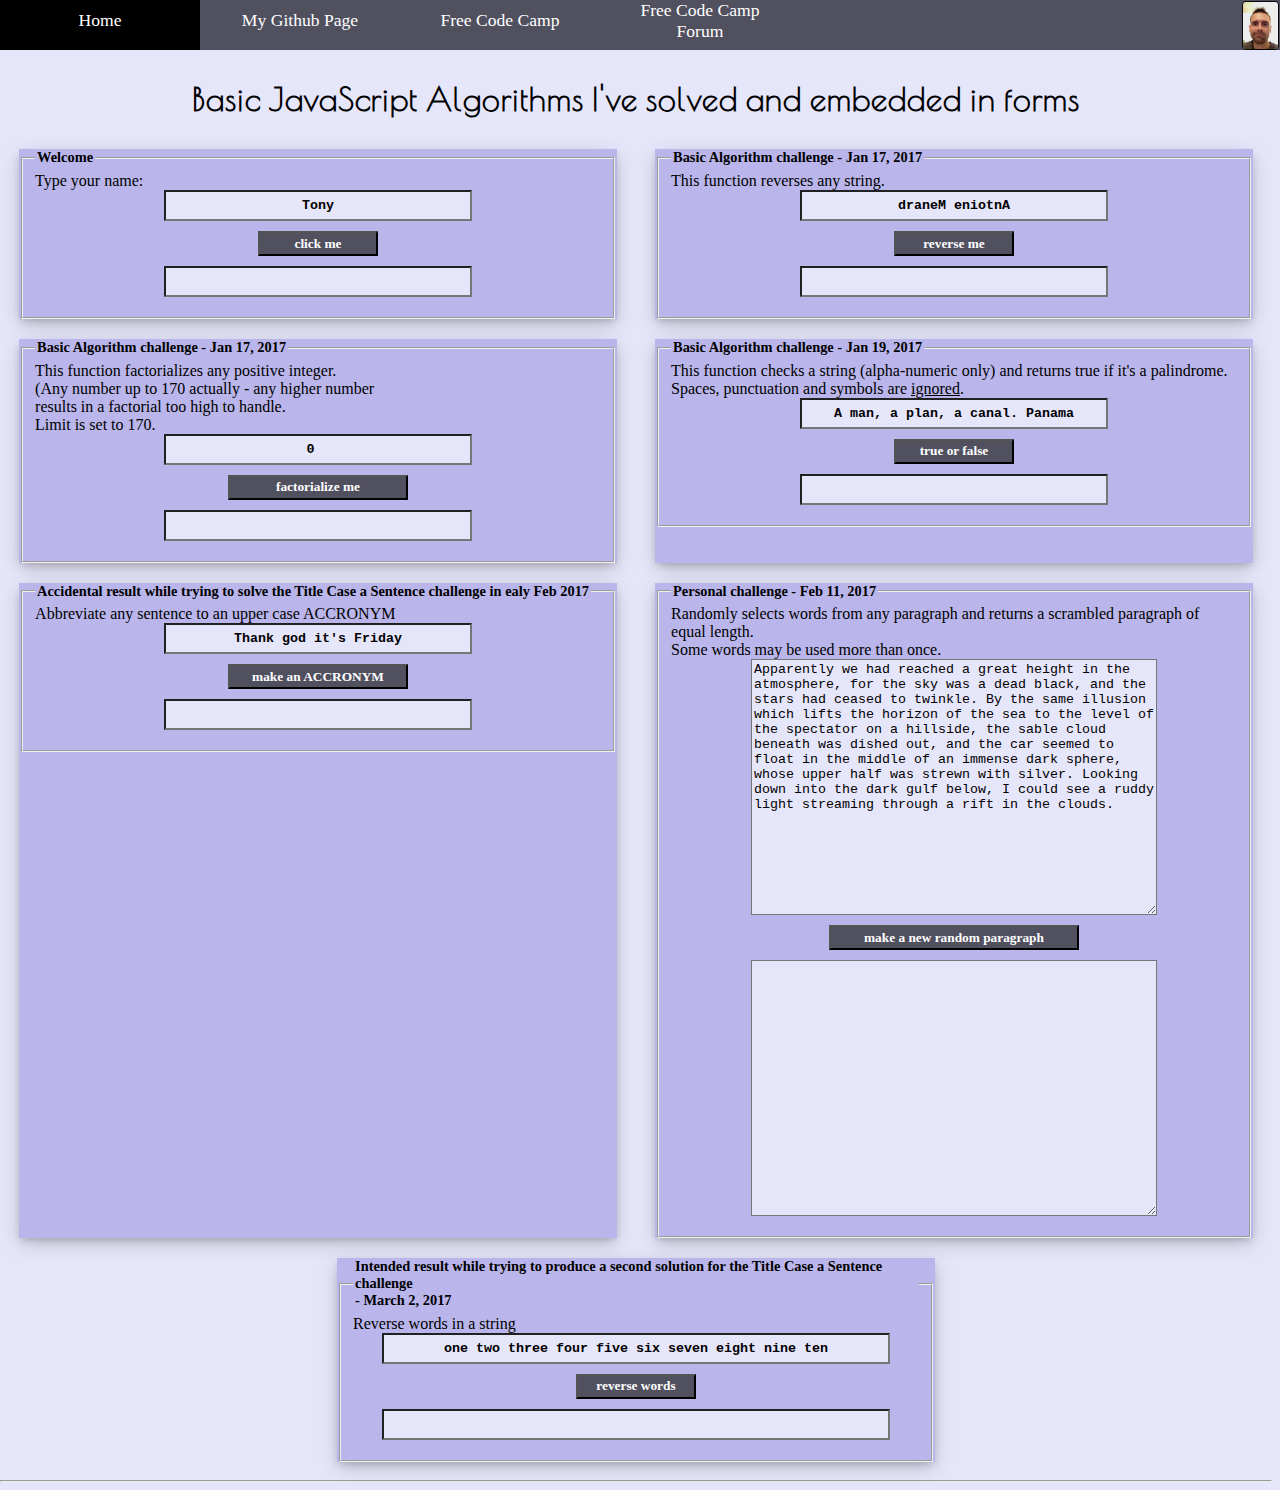
==== Forms.html @ 7153e8dc "Add files via upload" ====
﻿<!doctype HTML>

<html>

  <head>
    <link rel="stylesheet" type="text/css" href="Forms.css" />
    <link href="https://fonts.googleapis.com/css?family=Poiret+One" rel="stylesheet">
    <html lang ="eng-us">
    <meta charset="utf-8">
    <title>Forms testing</title>
    <link rel="icon" type="image/icon" href="paw-print.png" />

  </head>

<body>

<nav role="navigation">

  <a href="#" class="one-line">Home</a>
  <a href="https://soupedenuit.github.io/" target="_blank"class="one-line">My Github Page</a>
  <a href="https://www.freecodecamp.com/" target="_blank" class="one-line">Free Code Camp</a>
  <a href="https://forum.freecodecamp.com/" target="_blank">Free Code Camp<br>Forum</a>
  <img id="tony1" src="tony1.jpeg" alt="">

</nav>

<h1>Basic JavaScript Algorithms I've solved and embedded in forms</h1>

<div id="flexbox-model">


<!-- SAY HI (copied, not original) -->

<form action="" class="js-challenges first-form">
  <fieldset>
  <legend>Welcome</legend>
  <label>Type your name: </label>
  <input type="text" class="color-input" id="txtName" value="Tony" />
  <input type="button"
    value="click me"
    class="button" onclick="sayHi()" />
  <input class="boldOutput" type="text"
    id="txtOutput" />
  </fieldset>
 </form>


<!-- REVERSE A STRING (Jan 17 2017) -->

 <form action="" class="js-challenges first-form">
   <fieldset>
   <legend>Basic Algorithm challenge - Jan 17, 2017</legend>
   <label>This function reverses any string.</label>
   <input type="text" class="color-input"
     id="strIn" value="draneM eniotnA" />
   <input type="button" class="button"
     value="reverse me"
     onclick="reverseString()" />
   <input class="boldOutput" type="text"
     id="strOut" />
   </fieldset>
  </form>


<!-- FACTORIALIZE A NUMBER (Jan 17 2017) -->

  <form action="" class="js-challenges">
    <fieldset>
    <legend>Basic Algorithm challenge - Jan 17, 2017</legend>
    <label>This function factorializes any positive integer. </br>
      (Any number up to 170 actually - any higher number</br>results in a factorial too high to handle. </br>Limit is set to 170.</label>
    <input type="number" class="color-input" id="integerIn" value="0" min="0" max="170" />
    <input type="button" class="buttonM" value="factorialize me" onclick="factorializeMe()" />
    <input class="boldOutput" type="text" id="integerOut" />
    </fieldset>
  </form>


<!-- CHECK FOR PALINDROMES (Jan 19 2017) -->

  <form action="" class="js-challenges">
    <fieldset>
    <legend>Basic Algorithm challenge - Jan 19, 2017</legend>
    <label>This function checks a string (alpha-numeric only) and returns true if it's a palindrome. </br>Spaces, punctuation and symbols are <ins>ignored</ins>.</label>
    <input type="text" class="color-input"
      id="checkIn" value="A man, a plan, a canal. Panama" />
    <input type="button" class="button"  value="true or false" onclick="palindrome()" />
    <input class="boldOutput" type="text"
      id="checkOut" />
    </fieldset>
   </form>


<!-- ABBREVIATE ANY SENTENCE TO AN ACCRONYM:
  (accidental result while trying to solve the Title Case a Sentence challenge in early Feb 2017)-->

<form action="" class="js-challenges">
  <fieldset>
  <legend>Accidental result while trying to solve the Title Case a Sentence challenge in ealy Feb 2017</legend>
  <label>Abbreviate any sentence to an upper case ACCRONYM</label>
  <input type="text" class="color-input" id="sentenceIn" value="Thank god it's Friday" />
  <input type="button" class="buttonM" value="make an ACCRONYM" onclick="accronym()" />
  <input class="boldOutput" type="text" id="sentenceOut" />
</fieldset>
</form>


<!-- SCRAMBLE A PARAGRAPH RANDOMLY -->

<form action="" class="js-challenges">
  <fieldset>
  <legend>Personal challenge - Feb 11, 2017</legend>
  <label>Randomly selects words from any paragraph and returns a scrambled paragraph of equal length. </br>Some words may be used more than once.</label>
  <textarea type="text" class="color-input" id="paragraphIn">Apparently we had reached a great height in the atmosphere, for the sky was a dead black, and the stars had ceased to twinkle. By the same illusion which lifts the horizon of the sea to the level of the spectator on a hillside, the sable cloud beneath was dished out, and the car seemed to float in the middle of an immense dark sphere, whose upper half was strewn with silver. Looking down into the dark gulf below, I could see a ruddy light streaming through a rift in the clouds.</textarea>
  <input type="button" class="buttonL" value="make a new random paragraph" onclick="paragraphScrambler()" />
  <textarea class="boldOutput" type="text" id="newParagraphOut"></textarea>
</fieldset>
</form>


<!-- REVERSE WORDS IN A STRING -->

<form action="" class="js-challenges">
  <fieldset>
  <legend>Intended result while trying to produce a second solution for the Title Case a Sentence challenge <br /> - March 2, 2017</legend>
  <label>Reverse words in a string</label>
  <input type="text" class="color-input" id="forwardIn" value="one two three four five six seven eight nine ten" />
  <input type="button" class="button" value="reverse words" onclick="reverseWords()" />
  <input class="boldOutput" type="text" id="backwardsOut" />
</fieldset>
</form>

</div>

<hr />

<script type="text/javascript" src="jquery-3.1.1.min.js"></script>
<script type="text/javascript" src="Forms.js">
</script>

</body>

</html>
---- Forms.css ----
﻿body {
  font-family: Verdana,'sans serif';
  margin-top: 0;
  margin-left: 0;
  background-color: #E6E6FA;
}

nav {
  /*margin: 0 0 auto 0;*/
  background-color: RGB(80, 80, 95);
  height: 50px;
  position: fixed;
  top: 0;
  width: 100%;
}

nav a {
  float: left;
  width: 200px;
  height: 50px;
  text-align: center;
  /*vertical-align: top;*/
  font-size: 1.1em;
  color: white;
  text-decoration: none;
}

nav a:hover {
  background-color: black;
}

h1 {
  font-family: 'Poiret One', cursive;
  text-align: center;
  margin-top: 80px;
  letter-spacing: 1px;
  }

.one-line {
  padding-top: 10px;
  height: 40px;
}

#tony1 {
  position:fixed;
  right:1px;top:1px;opacity:0.9;
  width: 35px;
  text-align: right;
  border-style:solid;
  border-width: 1px;
  border-radius: 10%;
}

/*
.first-form {
  margin-top: 80px;
} */

form {
  width: 90%;
  margin: 10px auto 10px auto;
}

input {
  display: block;
  margin: 0 auto 10px auto;
  width: 300px;
  height: 25px;
  background-color: #E6E6FA;
  /* background-color: #ffffcc; */
  /* font-weight: bold; */
  text-align: center;
  font-family: Consolas, Courier New, monospace, Palatino, Verdana, 'sans serif';
  font-weight: bold;
}

textarea {
  display: block;
  margin: 0 auto 10px auto;
  width: 400px;
  height: 250px;
  background-color: #E6E6FA;
  /* background-color: #ffffcc; */
  /* font-weight: bold; */
  text-align: left;
  font-family: Consolas, Courier New, monospace, Palatino, Verdana, 'sans serif';
}

output {
  display: block;
  margin: 10px auto 10px auto;
  width: 80px;
  height: 30px;
  background-color: white;
  font-weight: bold;
  font-size: 1.3em;
  text-align: center;
  border: solid black 1px;
}

.boldOutput {
  font-weight: bold;
  font-size: 0.75em;
}

.button {
  display: block;
  margin: 0 auto 10px auto;
  width: 120px;
  height: 25px;
  color: white;
  background-color: RGB(80, 80, 95);
  /* background-color: #eeeeee; */
  font-weight: bold;
  text-align: center;
  font-family: Palatino, Verdana, 'sans serif';
}

.buttonM {
  display: block;
  margin: 0 auto 10px auto;
  width: 180px;
  height: 25px;
  color: white;
  background-color: RGB(80, 80, 95);
  /* background-color: #eeeeee; */
  font-weight: bold;
  text-align: center;
  font-family: Palatino, Verdana, 'sans serif';
}

.buttonL {
  display: block;
  margin: 0 auto 10px auto;
  width: 250px;
  height: 25px;
  color: white;
  background-color: RGB(80, 80, 95);
  /* background-color: #eeeeee; */
  font-weight: bold;
  text-align: center;
  font-family: Palatino, Verdana, 'sans serif';
}

#flexbox-model {
  display: flex;
  flex-direction: row;
  flex-wrap: wrap;
  justify-content: center;
  }

.js-challenges {
  width: 47%;
  margin-top: 10px;
  background-color: #BAB6EB;
  box-shadow: 0 4px 8px -2px rgba(0, 0, 0, 0.19), 0 6px 20px -2px rgba(0, 0, 0, 0.20);
  /* background-color: #ffccff; */
  /* background: radial-gradient(ellipse farthest-corner at 45px 45px , #BAB6EB 20%, rgba(0, 0, 255, .05) 50%, #BAB6EB 95%); */
}

form legend {
  font-weight: bold;
}

form legend {
  font-size: 0.9em;
}

#newParagraphOut {
  font-weight: bold;
}

#forwardIn, #backwardsOut {
  width: 500px;
}

@media (max-width: 840px) and (min-width: 641px){
    nav {
      height: 100px;
    }
    h1 {
      margin-top: 130px;
    }
    nav a:nth-of-type(4) {
      clear: left;
    }
  }

  @media (max-width: 640px) {
    nav {
      height: 100px;
    }
    h1 {
      margin-top: 130px;
    }
    nav a:nth-of-type(3) {
      clear: left;
    }
  }
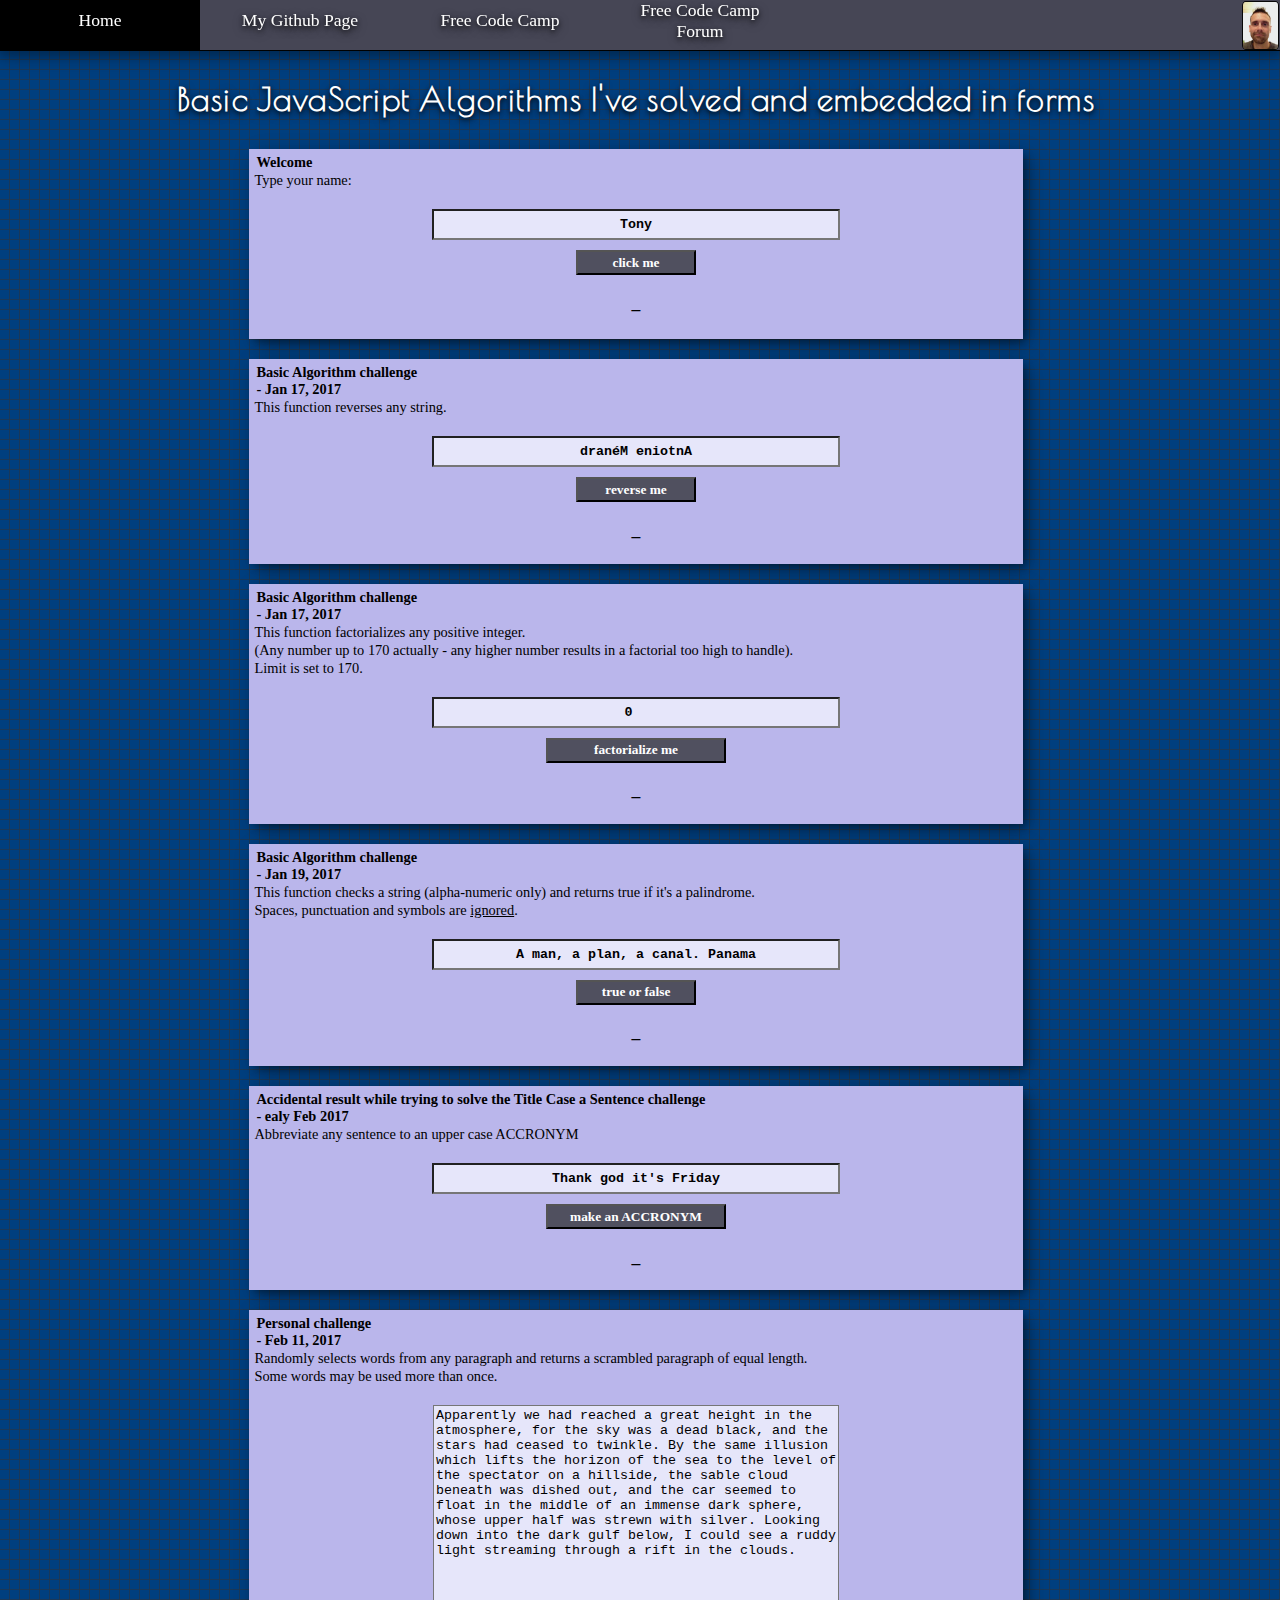
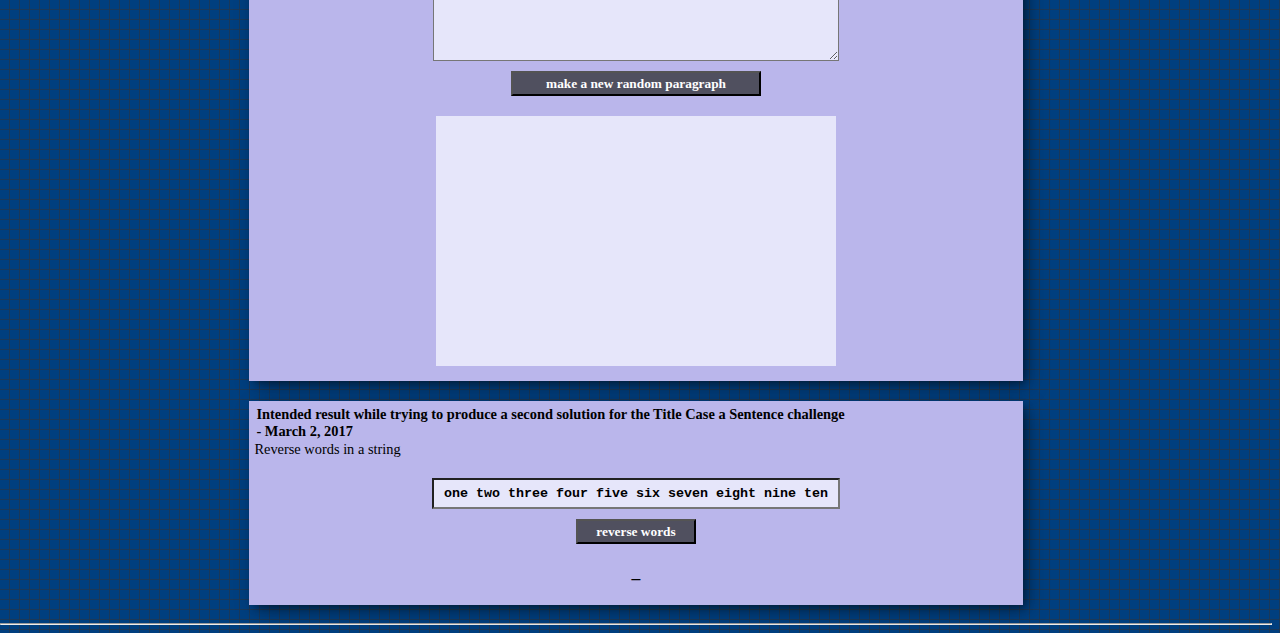
==== commit a3b065bf: "Add files via upload" ====
--- a/Forms.html
+++ b/Forms.html
@@ -26,108 +26,92 @@
 
 <h1>Basic JavaScript Algorithms I've solved and embedded in forms</h1>
 
-<div id="flexbox-model">
+<div class="flexbox-model">
 
 
 <!-- SAY HI (copied, not original) -->
 
 <form action="" class="js-challenges first-form">
-  <fieldset>
   <legend>Welcome</legend>
   <label>Type your name: </label>
   <input type="text" class="color-input" id="txtName" value="Tony" />
   <input type="button"
     value="click me"
     class="button" onclick="sayHi()" />
-  <input class="boldOutput" type="text"
-    id="txtOutput" />
-  </fieldset>
- </form>
+  <p class="boldOutput" id="txtOutput">_</p>
+</form>
 
 
 <!-- REVERSE A STRING (Jan 17 2017) -->
 
  <form action="" class="js-challenges first-form">
-   <fieldset>
-   <legend>Basic Algorithm challenge - Jan 17, 2017</legend>
+   <legend>Basic Algorithm challenge</br> - Jan 17, 2017</legend>
    <label>This function reverses any string.</label>
    <input type="text" class="color-input"
-     id="strIn" value="draneM eniotnA" />
+     id="strIn" value="dranéM eniotnA" />
    <input type="button" class="button"
      value="reverse me"
      onclick="reverseString()" />
-   <input class="boldOutput" type="text"
-     id="strOut" />
-   </fieldset>
-  </form>
+   <p class="boldOutput"
+     id="strOut">_</p>
+ </form>
 
 
 <!-- FACTORIALIZE A NUMBER (Jan 17 2017) -->
 
   <form action="" class="js-challenges">
-    <fieldset>
-    <legend>Basic Algorithm challenge - Jan 17, 2017</legend>
+    <legend>Basic Algorithm challenge</br> - Jan 17, 2017</legend>
     <label>This function factorializes any positive integer. </br>
-      (Any number up to 170 actually - any higher number</br>results in a factorial too high to handle. </br>Limit is set to 170.</label>
+      (Any number up to 170 actually - any higher number results in a factorial too high to handle). </br>Limit is set to 170.</label>
     <input type="number" class="color-input" id="integerIn" value="0" min="0" max="170" />
     <input type="button" class="buttonM" value="factorialize me" onclick="factorializeMe()" />
-    <input class="boldOutput" type="text" id="integerOut" />
-    </fieldset>
+    <p class="boldOutput" id="integerOut">_</p>
   </form>
 
 
 <!-- CHECK FOR PALINDROMES (Jan 19 2017) -->
 
   <form action="" class="js-challenges">
-    <fieldset>
-    <legend>Basic Algorithm challenge - Jan 19, 2017</legend>
+    <legend>Basic Algorithm challenge</br> - Jan 19, 2017</legend>
     <label>This function checks a string (alpha-numeric only) and returns true if it's a palindrome. </br>Spaces, punctuation and symbols are <ins>ignored</ins>.</label>
     <input type="text" class="color-input"
       id="checkIn" value="A man, a plan, a canal. Panama" />
     <input type="button" class="button"  value="true or false" onclick="palindrome()" />
-    <input class="boldOutput" type="text"
-      id="checkOut" />
-    </fieldset>
-   </form>
+    <p class="boldOutput" id="checkOut">_</p>
+  </form>
 
 
 <!-- ABBREVIATE ANY SENTENCE TO AN ACCRONYM:
   (accidental result while trying to solve the Title Case a Sentence challenge in early Feb 2017)-->
 
 <form action="" class="js-challenges">
-  <fieldset>
-  <legend>Accidental result while trying to solve the Title Case a Sentence challenge in ealy Feb 2017</legend>
+  <legend>Accidental result while trying to solve the Title Case a Sentence challenge</br> - ealy Feb 2017</legend>
   <label>Abbreviate any sentence to an upper case ACCRONYM</label>
   <input type="text" class="color-input" id="sentenceIn" value="Thank god it's Friday" />
   <input type="button" class="buttonM" value="make an ACCRONYM" onclick="accronym()" />
-  <input class="boldOutput" type="text" id="sentenceOut" />
-</fieldset>
+  <p class="boldOutput" id="sentenceOut">_</p>
 </form>
 
 
 <!-- SCRAMBLE A PARAGRAPH RANDOMLY -->
 
 <form action="" class="js-challenges">
-  <fieldset>
-  <legend>Personal challenge - Feb 11, 2017</legend>
+  <legend>Personal challenge</br> - Feb 11, 2017</legend>
   <label>Randomly selects words from any paragraph and returns a scrambled paragraph of equal length. </br>Some words may be used more than once.</label>
   <textarea type="text" class="color-input" id="paragraphIn">Apparently we had reached a great height in the atmosphere, for the sky was a dead black, and the stars had ceased to twinkle. By the same illusion which lifts the horizon of the sea to the level of the spectator on a hillside, the sable cloud beneath was dished out, and the car seemed to float in the middle of an immense dark sphere, whose upper half was strewn with silver. Looking down into the dark gulf below, I could see a ruddy light streaming through a rift in the clouds.</textarea>
   <input type="button" class="buttonL" value="make a new random paragraph" onclick="paragraphScrambler()" />
-  <textarea class="boldOutput" type="text" id="newParagraphOut"></textarea>
-</fieldset>
+  <p class="boldOutput" id="newParagraphOut"></p>
 </form>
 
 
 <!-- REVERSE WORDS IN A STRING -->
 
 <form action="" class="js-challenges">
-  <fieldset>
-  <legend>Intended result while trying to produce a second solution for the Title Case a Sentence challenge <br /> - March 2, 2017</legend>
+  <legend>Intended result while trying to produce a second solution for the Title Case a Sentence challenge</br> - March 2, 2017</legend>
   <label>Reverse words in a string</label>
   <input type="text" class="color-input" id="forwardIn" value="one two three four five six seven eight nine ten" />
   <input type="button" class="button" value="reverse words" onclick="reverseWords()" />
-  <input class="boldOutput" type="text" id="backwardsOut" />
-</fieldset>
+  <p class="boldOutput" id="backwardsOut">_</p>
 </form>
 
 </div>
--- a/Forms.css
+++ b/Forms.css
@@ -3,15 +3,21 @@
   margin-top: 0;
   margin-left: 0;
   background-color: #E6E6FA;
+  font: rgb(10,10,10);
+  background-image: url(blue_square.svg);
+  background-repeat: repeat;
+  background-size: 10px;
 }
 
 nav {
   /*margin: 0 0 auto 0;*/
-  background-color: RGB(80, 80, 95);
+  background-color: RGB(70, 70, 85);
   height: 50px;
   position: fixed;
   top: 0;
   width: 100%;
+  box-shadow: 0 4px 8px 2px rgba(0, 0, 0, 0.19), 0 6px 20px 2px rgba(0, 0, 0, 0.20);
+  border-bottom: 1px solid black;
 }
 
 nav a {
@@ -23,6 +29,7 @@
   font-size: 1.1em;
   color: white;
   text-decoration: none;
+  text-shadow: 0 2px 4px rgba(0, 0, 0, 0.69), 0 3px 10px rgba(0, 0, 0, 0.60);
 }
 
 nav a:hover {
@@ -31,9 +38,11 @@
 
 h1 {
   font-family: 'Poiret One', cursive;
+  color: white;
   text-align: center;
   margin-top: 80px;
-  letter-spacing: 1px;
+  letter-spacing: 1.5px;
+  text-shadow: 0 2px 4px rgba(0, 0, 0, 0.69), 0 3px 10px rgba(0, 0, 0, 0.60);
   }
 
 .one-line {
@@ -59,12 +68,15 @@
 form {
   width: 90%;
   margin: 10px auto 10px auto;
-}
-
-input {
-  display: block;
-  margin: 0 auto 10px auto;
-  width: 300px;
+  min-height: 180px;
+  padding: 5px;
+}
+
+input.color-input {
+  display: block;
+  margin: 20px auto 10px auto;
+  min-width: 400px;
+  white-space: initial;
   height: 25px;
   background-color: #E6E6FA;
   /* background-color: #ffffcc; */
@@ -74,19 +86,27 @@
   font-weight: bold;
 }
 
-textarea {
-  display: block;
-  margin: 0 auto 10px auto;
+.boldOutput {
+  text-align: center;
+  font-weight: bold;
+  font-size: 1.1em;
+}
+
+textarea, #newParagraphOut {
+  display: block;
+  margin: 20px auto 10px auto;
   width: 400px;
   height: 250px;
   background-color: #E6E6FA;
   /* background-color: #ffffcc; */
   /* font-weight: bold; */
   text-align: left;
+  text-overflow:
+  font-size: 0.8em;
   font-family: Consolas, Courier New, monospace, Palatino, Verdana, 'sans serif';
 }
 
-output {
+/* output {
   display: block;
   margin: 10px auto 10px auto;
   width: 80px;
@@ -96,12 +116,7 @@
   font-size: 1.3em;
   text-align: center;
   border: solid black 1px;
-}
-
-.boldOutput {
-  font-weight: bold;
-  font-size: 0.75em;
-}
+} */
 
 .button {
   display: block;
@@ -142,36 +157,36 @@
   font-family: Palatino, Verdana, 'sans serif';
 }
 
-#flexbox-model {
+.flexbox-model {
   display: flex;
-  flex-direction: row;
+  flex-direction: column;
   flex-wrap: wrap;
   justify-content: center;
   }
 
 .js-challenges {
-  width: 47%;
+  width: 60%;
   margin-top: 10px;
   background-color: #BAB6EB;
-  box-shadow: 0 4px 8px -2px rgba(0, 0, 0, 0.19), 0 6px 20px -2px rgba(0, 0, 0, 0.20);
+  box-shadow: 4px 4px 8px -2px rgba(0, 0, 0, 0.39), 6px 6px 20px -2px rgba(0, 0, 0, 0.40);
   /* background-color: #ffccff; */
   /* background: radial-gradient(ellipse farthest-corner at 45px 45px , #BAB6EB 20%, rgba(0, 0, 255, .05) 50%, #BAB6EB 95%); */
 }
 
-form legend {
-  font-weight: bold;
-}
-
-form legend {
+legend {
+  font-weight: bold;
   font-size: 0.9em;
 }
 
+label {
+  font-size: 0.9em;
+
+}
+
 #newParagraphOut {
-  font-weight: bold;
-}
-
-#forwardIn, #backwardsOut {
-  width: 500px;
+  font-size: .8em;
+  white-space: initial;
+  overflow: hidden;
 }
 
 @media (max-width: 840px) and (min-width: 641px){
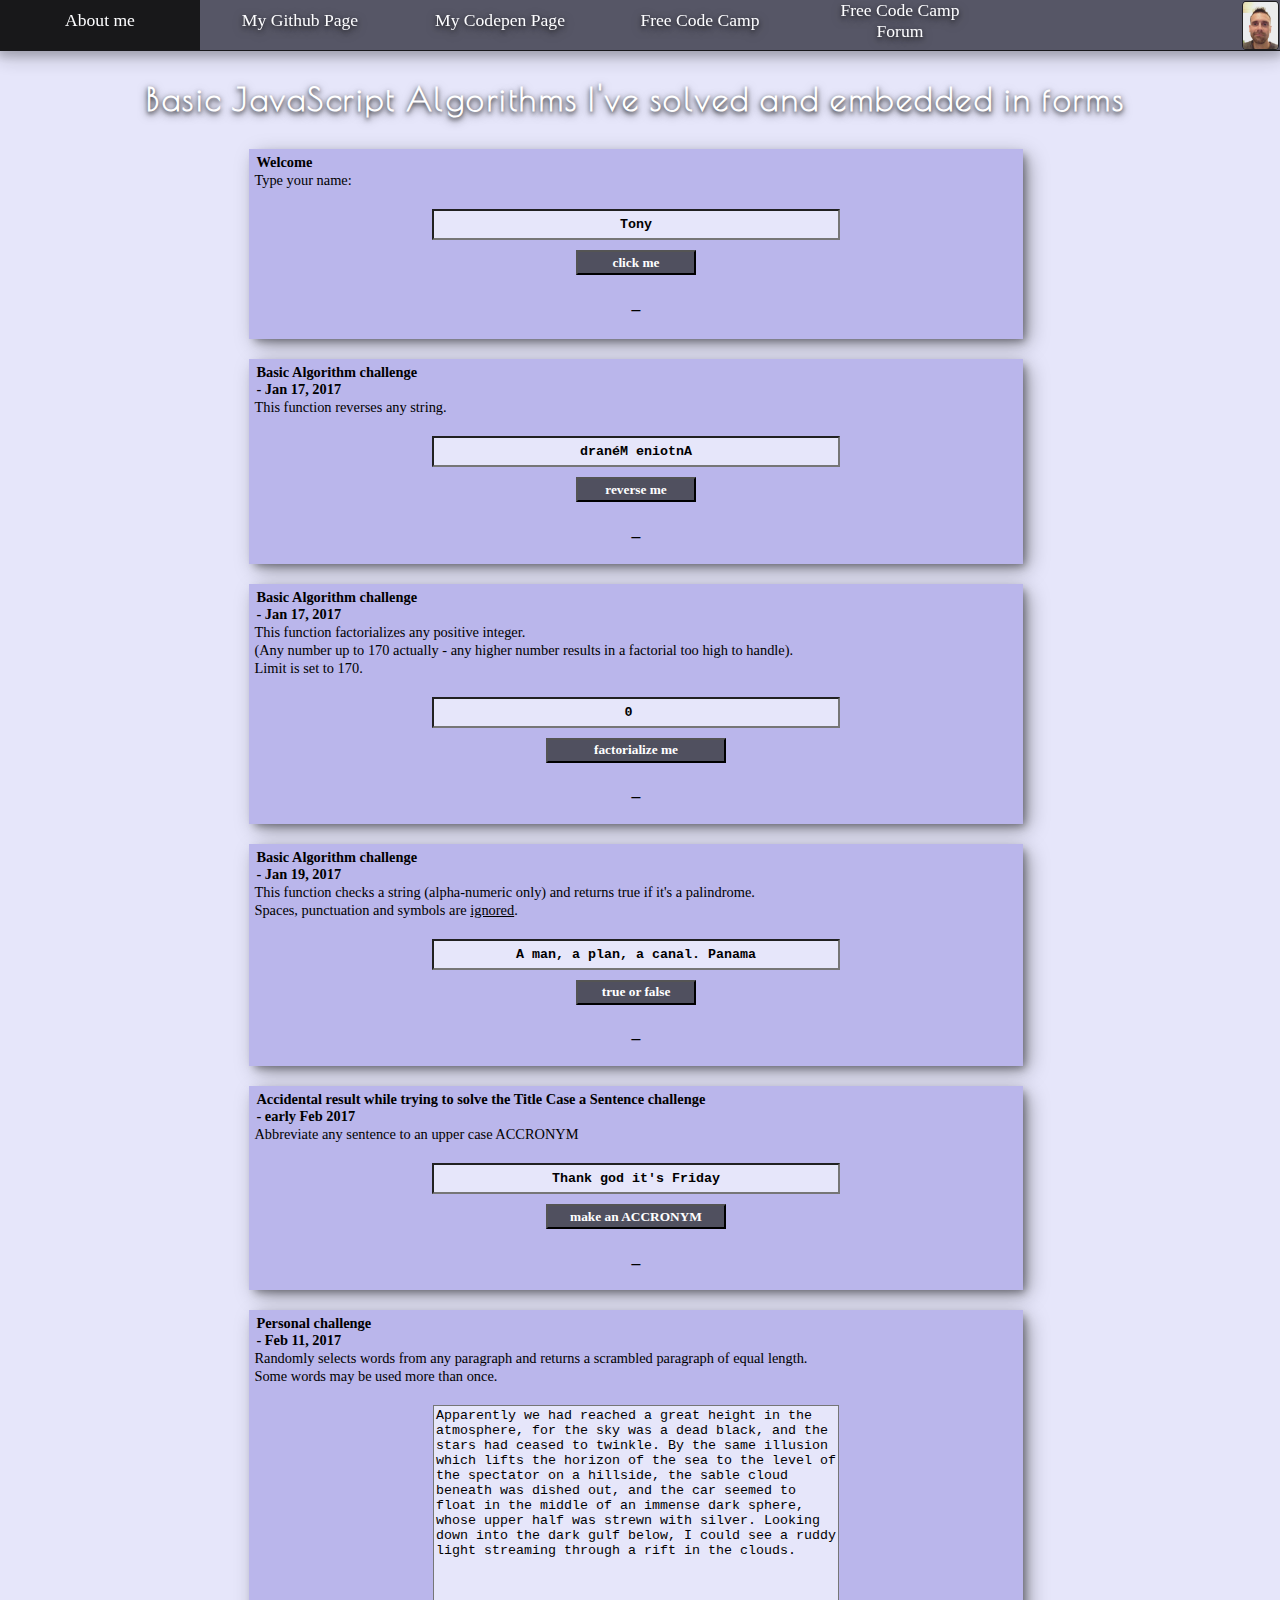
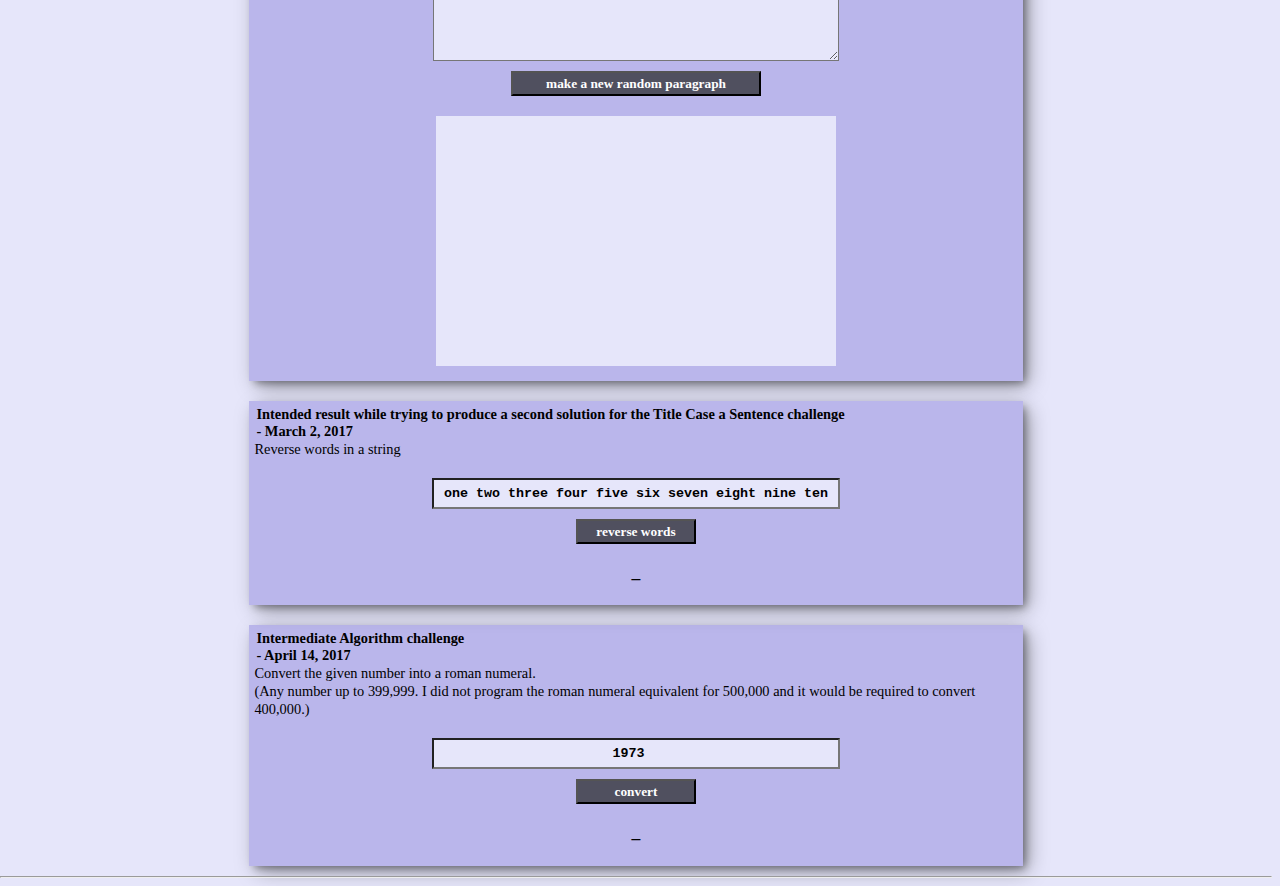
==== commit 155417e3: "Add files via upload" ====
--- a/Forms.html
+++ b/Forms.html
@@ -7,6 +7,9 @@
     <link href="https://fonts.googleapis.com/css?family=Poiret+One" rel="stylesheet">
     <html lang ="eng-us">
     <meta charset="utf-8">
+
+    <meta name="viewport" content="width=device-width, initial-scale=1">
+
     <title>Forms testing</title>
     <link rel="icon" type="image/icon" href="paw-print.png" />
 
@@ -16,11 +19,12 @@
 
 <nav role="navigation">
 
-  <a href="#" class="one-line">Home</a>
+  <a href="#" class="one-line">About me</a>
   <a href="https://soupedenuit.github.io/" target="_blank"class="one-line">My Github Page</a>
+  <a href="http://codepen.io/Soupedenuit/" target="_blank"class="one-line">My Codepen Page</a>
   <a href="https://www.freecodecamp.com/" target="_blank" class="one-line">Free Code Camp</a>
   <a href="https://forum.freecodecamp.com/" target="_blank">Free Code Camp<br>Forum</a>
-  <img id="tony1" src="tony1.jpeg" alt="">
+  <img id="tony1" src="tony1.jpeg" alt="pic">
 
 </nav>
 
@@ -51,7 +55,7 @@
      id="strIn" value="dranéM eniotnA" />
    <input type="button" class="button"
      value="reverse me"
-     onclick="reverseString()" />
+     id="reverseString" /> <!-- using jQuery -->
    <p class="boldOutput"
      id="strOut">_</p>
  </form>
@@ -85,7 +89,7 @@
   (accidental result while trying to solve the Title Case a Sentence challenge in early Feb 2017)-->
 
 <form action="" class="js-challenges">
-  <legend>Accidental result while trying to solve the Title Case a Sentence challenge</br> - ealy Feb 2017</legend>
+  <legend>Accidental result while trying to solve the Title Case a Sentence challenge</br> - early Feb 2017</legend>
   <label>Abbreviate any sentence to an upper case ACCRONYM</label>
   <input type="text" class="color-input" id="sentenceIn" value="Thank god it's Friday" />
   <input type="button" class="buttonM" value="make an ACCRONYM" onclick="accronym()" />
@@ -116,6 +120,18 @@
 
 </div>
 
+<!-- ROMAN NUMERAL CONVERTER (Apr 14, 2017) -->
+
+<form action="" class="js-challenges">
+  <legend>Intermediate Algorithm challenge</br> - April 14, 2017</legend>
+  <label>Convert the given number into a roman numeral.</br>(Any number up to 399,999. I did not program the roman numeral equivalent for 500,000 and it would be required to convert 400,000.)</label>
+  <input type="number" class="color-input" id="numberIn" value="1973" min="0" max="399999" />
+  <input type="button" class="button" value="convert" onclick="convertToRomanNum()" />
+  <p class="boldOutput" id="romanOut">_</p>
+</form>
+
+</div>
+
 <hr />
 
 <script type="text/javascript" src="jquery-3.1.1.min.js"></script>
--- a/Forms.css
+++ b/Forms.css
@@ -4,9 +4,10 @@
   margin-left: 0;
   background-color: #E6E6FA;
   font: rgb(10,10,10);
-  background-image: url(blue_square.svg);
+  background-image: url(blue_square2.svg);
   background-repeat: repeat;
-  background-size: 10px;
+  background-attachment: fixed;
+  background-size: 12px;
 }
 
 nav {
@@ -18,6 +19,7 @@
   width: 100%;
   box-shadow: 0 4px 8px 2px rgba(0, 0, 0, 0.19), 0 6px 20px 2px rgba(0, 0, 0, 0.20);
   border-bottom: 1px solid black;
+  opacity: 0.9;
 }
 
 nav a {
@@ -41,7 +43,7 @@
   color: white;
   text-align: center;
   margin-top: 80px;
-  letter-spacing: 1.5px;
+  letter-spacing: 2.5px;
   text-shadow: 0 2px 4px rgba(0, 0, 0, 0.69), 0 3px 10px rgba(0, 0, 0, 0.60);
   }
 
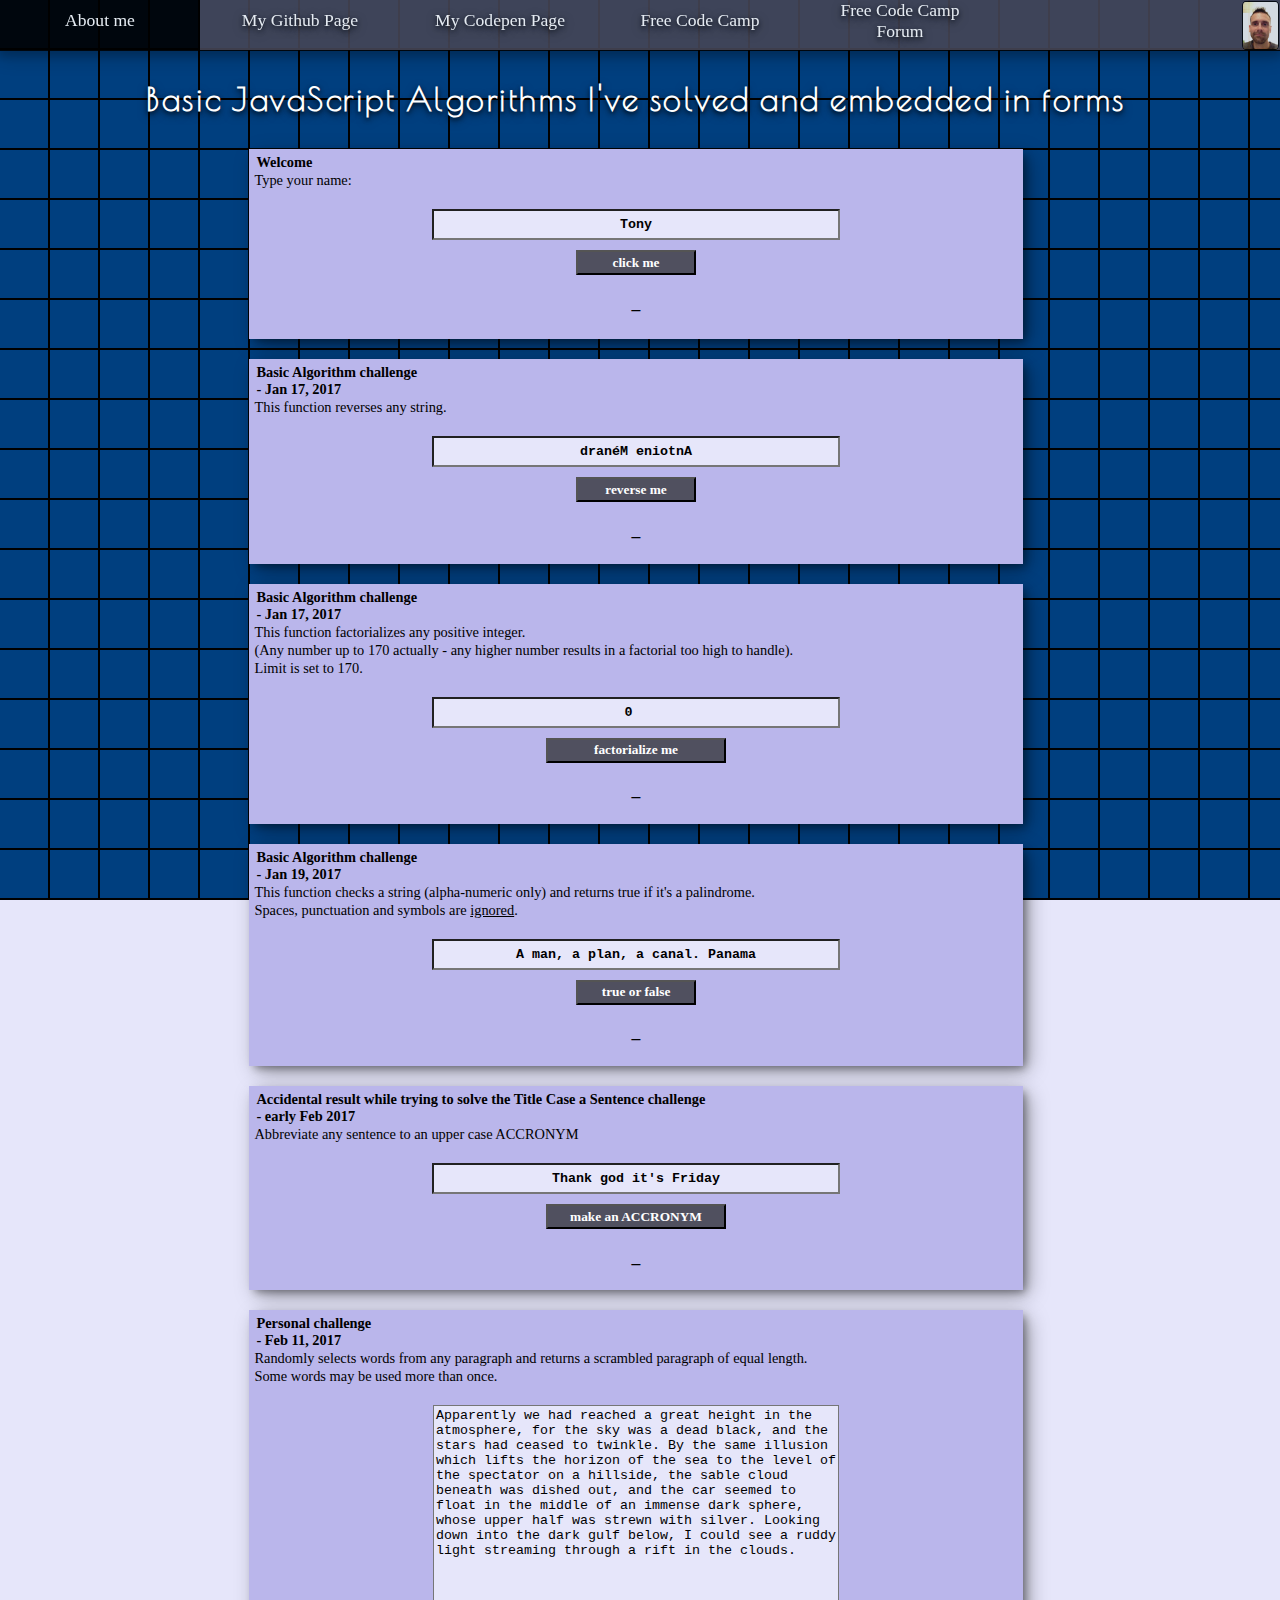
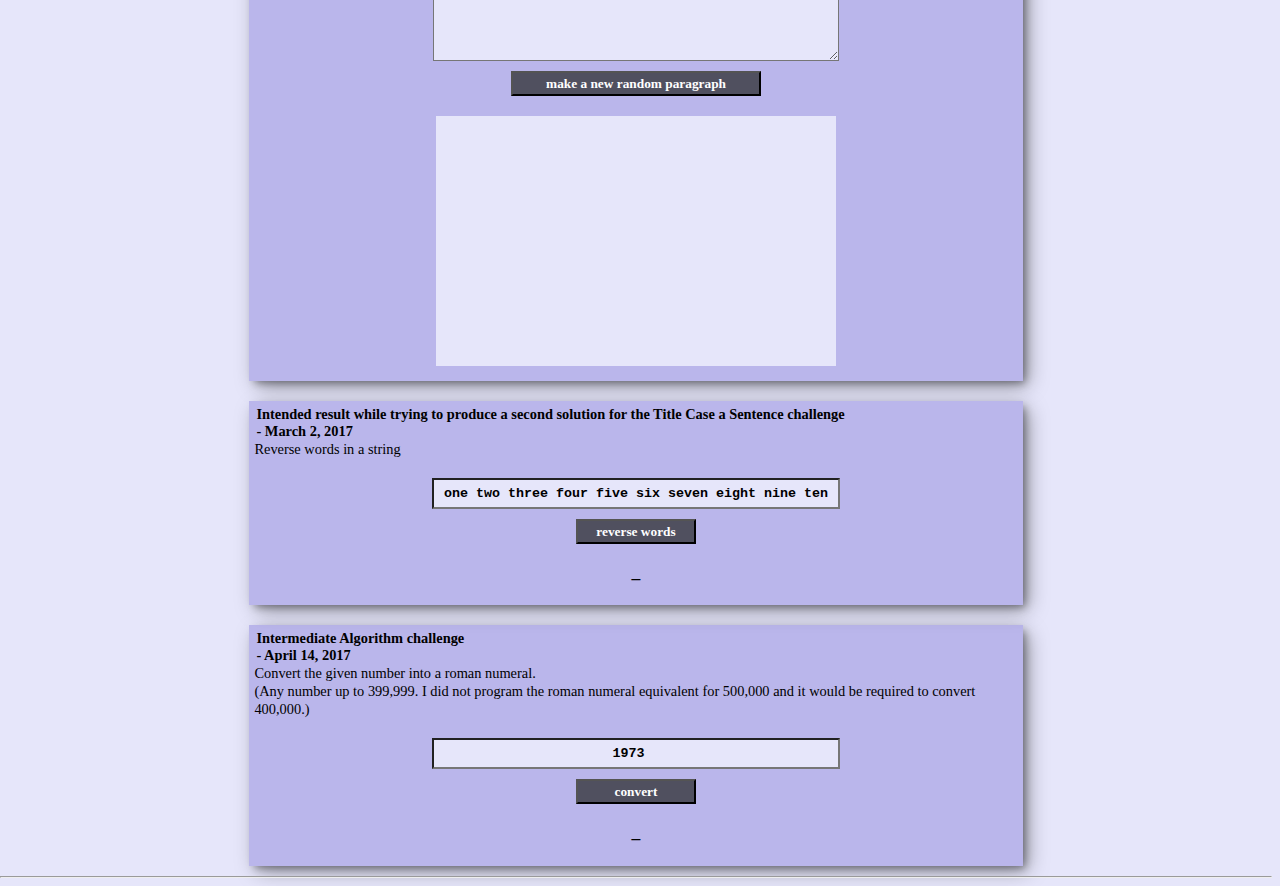
==== commit 118b58ab: "Add files via upload" ====
--- a/Forms.html
+++ b/Forms.html
@@ -68,7 +68,8 @@
     <label>This function factorializes any positive integer. </br>
       (Any number up to 170 actually - any higher number results in a factorial too high to handle). </br>Limit is set to 170.</label>
     <input type="number" class="color-input" id="integerIn" value="0" min="0" max="170" />
-    <input type="button" class="buttonM" value="factorialize me" onclick="factorializeMe()" />
+    <input type="button" class="buttonM" value="factorialize me" id="integerIn2" />
+    <!--  onclick="factorializeMe()" -->
     <p class="boldOutput" id="integerOut">_</p>
   </form>
 
--- a/Forms.css
+++ b/Forms.css
@@ -1,4 +1,4 @@
-﻿body {
+body {
   font-family: Verdana,'sans serif';
   margin-top: 0;
   margin-left: 0;
@@ -7,7 +7,7 @@
   background-image: url(blue_square2.svg);
   background-repeat: repeat;
   background-attachment: fixed;
-  background-size: 12px;
+  //background-size: 25px;
 }
 
 nav {
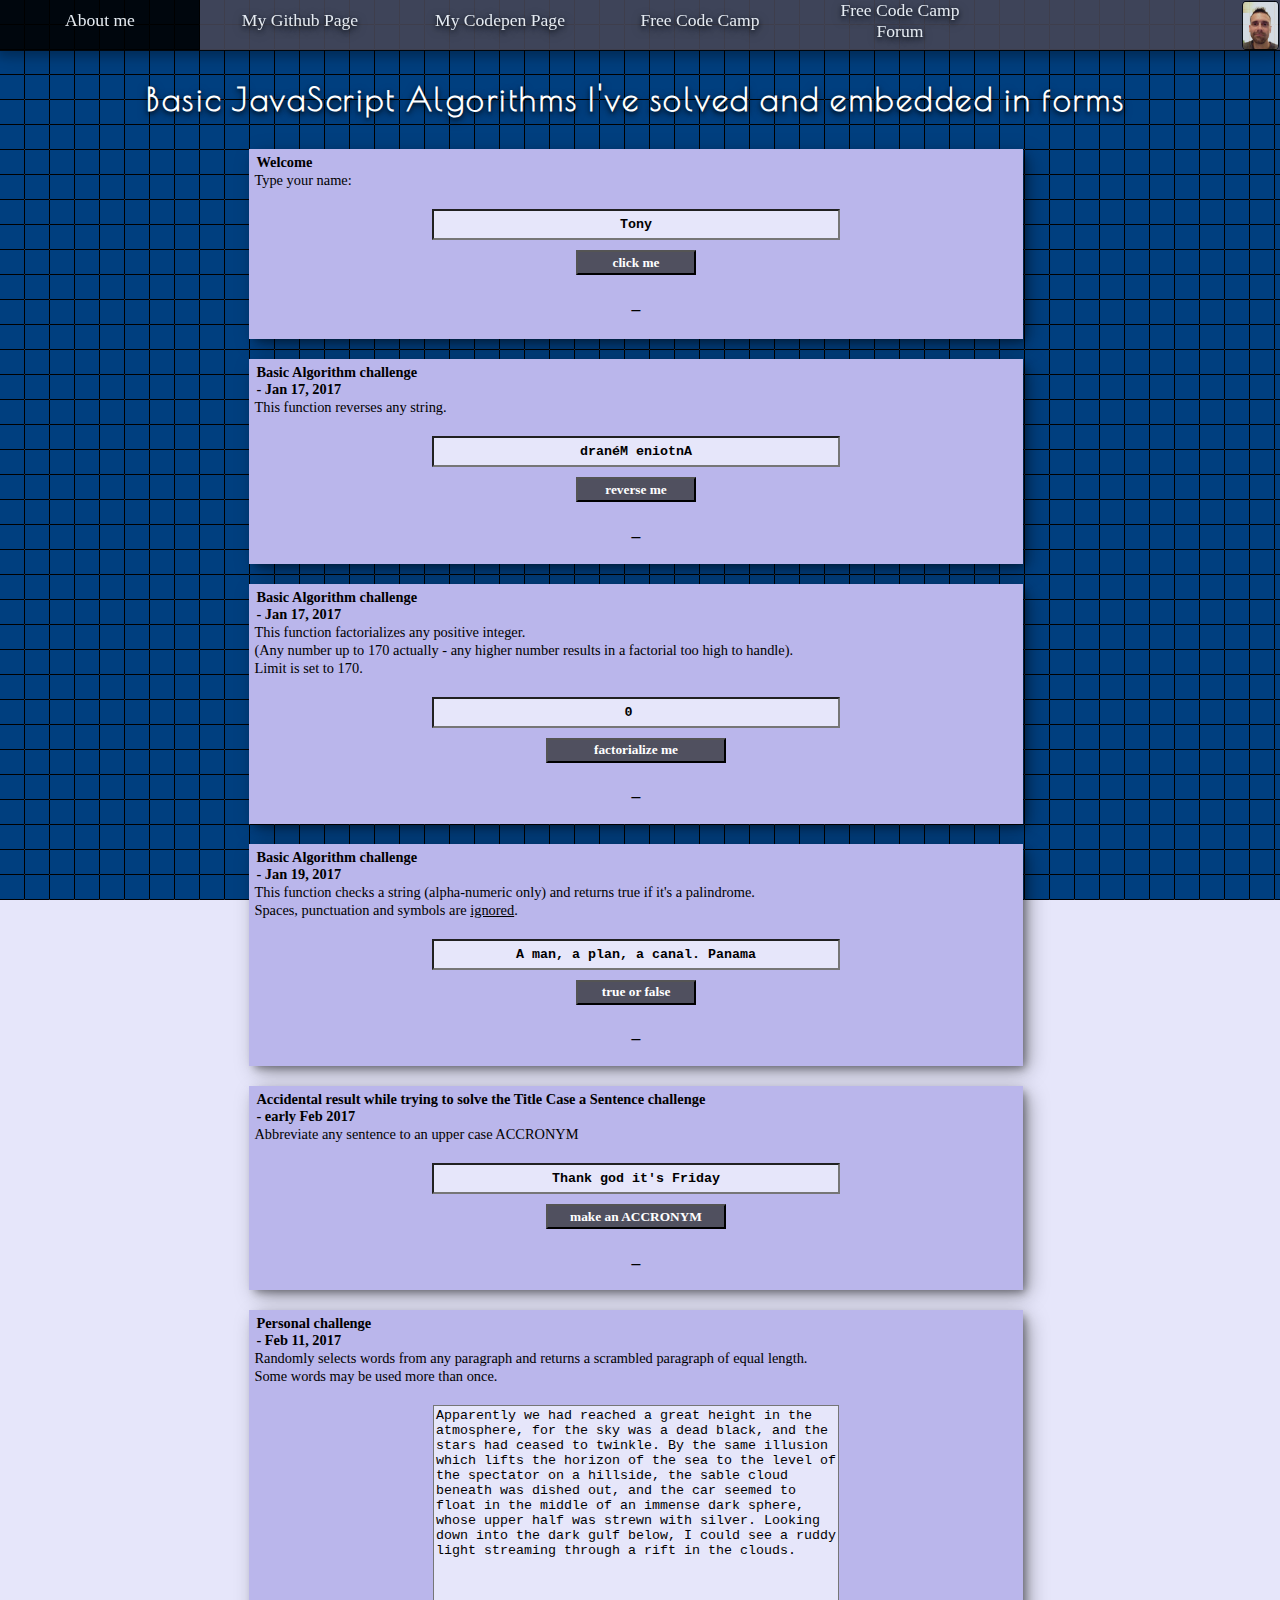
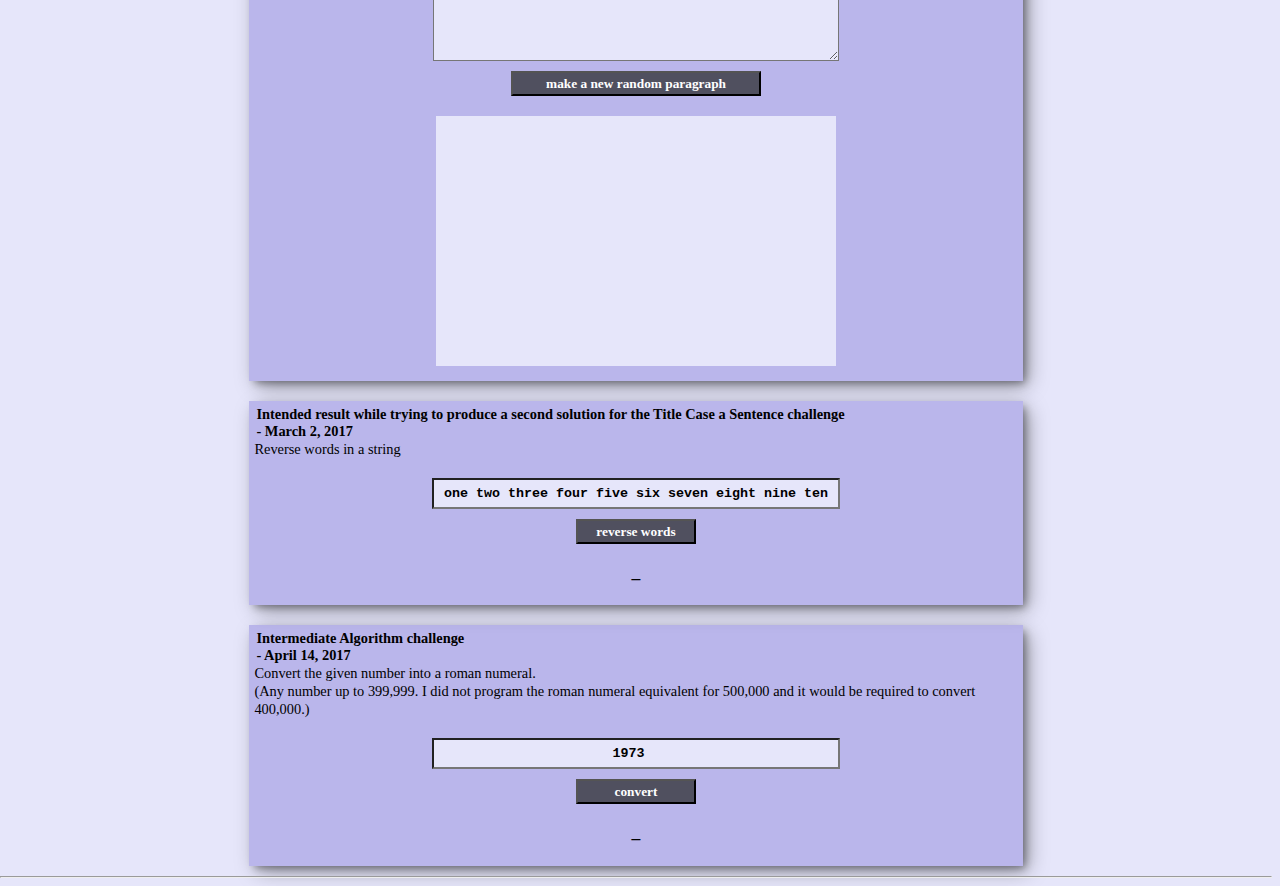
==== commit c14cb0d5: "Add files via upload" ====
--- a/Forms.html
+++ b/Forms.html
@@ -47,6 +47,7 @@
 
 
 <!-- REVERSE A STRING (Jan 17 2017) -->
+<!-- Using jQuery -->
 
  <form action="" class="js-challenges first-form">
    <legend>Basic Algorithm challenge</br> - Jan 17, 2017</legend>
@@ -62,6 +63,7 @@
 
 
 <!-- FACTORIALIZE A NUMBER (Jan 17 2017) -->
+<!-- USING addEventListener -->
 
   <form action="" class="js-challenges">
     <legend>Basic Algorithm challenge</br> - Jan 17, 2017</legend>
@@ -81,7 +83,7 @@
     <label>This function checks a string (alpha-numeric only) and returns true if it's a palindrome. </br>Spaces, punctuation and symbols are <ins>ignored</ins>.</label>
     <input type="text" class="color-input"
       id="checkIn" value="A man, a plan, a canal. Panama" />
-    <input type="button" class="button"  value="true or false" onclick="palindrome()" />
+    <button type="button" class="button"  value="true or false" onclick="palindrome()" >true or false</button>
     <p class="boldOutput" id="checkOut">_</p>
   </form>
 
--- a/Forms.css
+++ b/Forms.css
@@ -1,4 +1,4 @@
-body {
+﻿body {
   font-family: Verdana,'sans serif';
   margin-top: 0;
   margin-left: 0;
@@ -7,7 +7,7 @@
   background-image: url(blue_square2.svg);
   background-repeat: repeat;
   background-attachment: fixed;
-  //background-size: 25px;
+  background-size: 25px;
 }
 
 nav {
@@ -45,7 +45,7 @@
   margin-top: 80px;
   letter-spacing: 2.5px;
   text-shadow: 0 2px 4px rgba(0, 0, 0, 0.69), 0 3px 10px rgba(0, 0, 0, 0.60);
-  }
+}
 
 .one-line {
   padding-top: 10px;
@@ -191,7 +191,7 @@
   overflow: hidden;
 }
 
-@media (max-width: 840px) and (min-width: 641px){
+@media (max-width: 1028px) and (min-width: 641px){
     nav {
       height: 100px;
     }
@@ -205,11 +205,16 @@
 
   @media (max-width: 640px) {
     nav {
-      height: 100px;
+      height: 90px;
     }
     h1 {
       margin-top: 130px;
     }
+    nav a {
+      font-size: 0.9em;
+      height: 30px;
+    }
+
     nav a:nth-of-type(3) {
       clear: left;
     }
